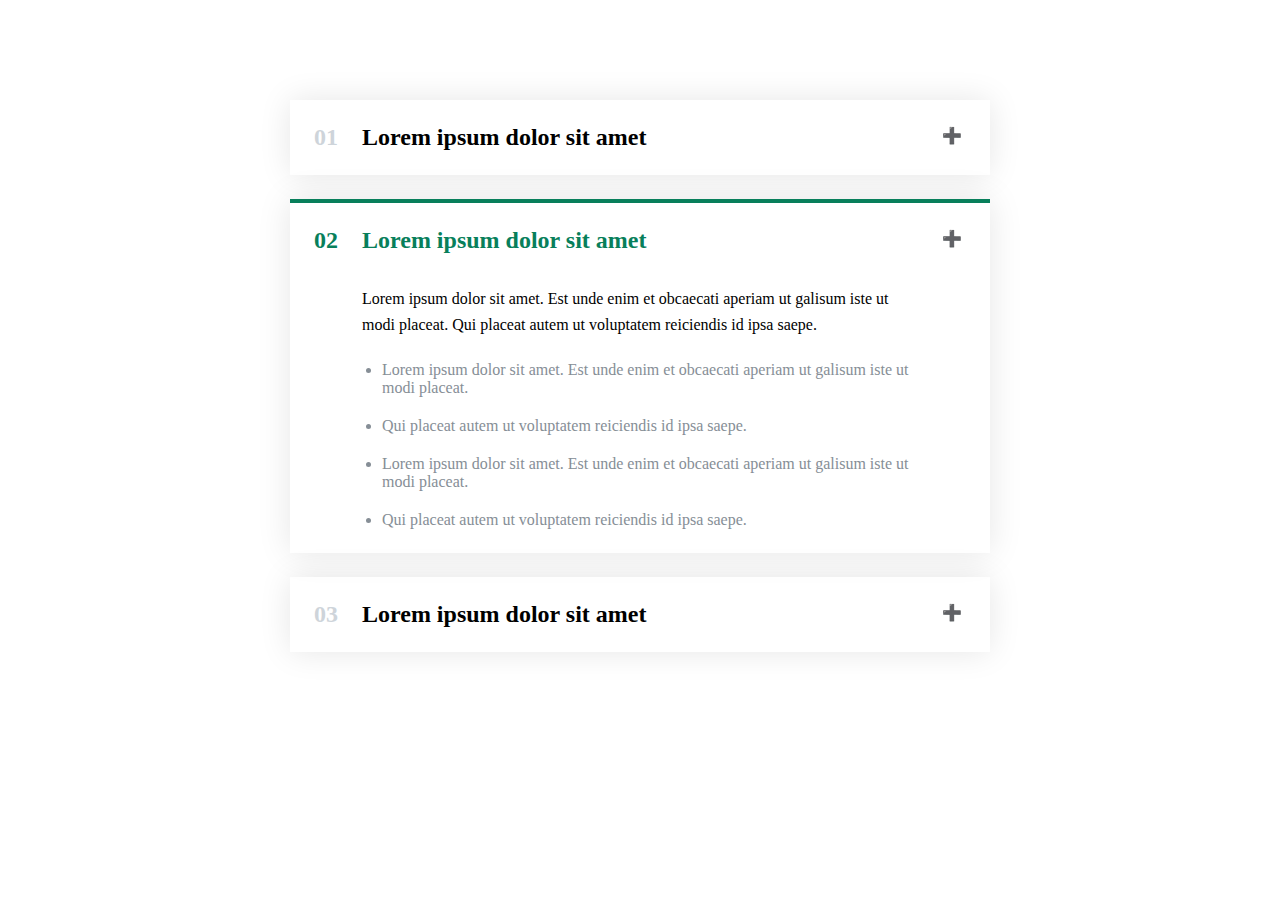
==== accordion/index.html @ c0429cf9 "Finalização do Accordion" ====
<!DOCTYPE html>
<html lang="en">
<head>
    <meta charset="UTF-8">
    <meta http-equiv="X-UA-Compatible" content="IE=edge">
    <meta name="viewport" content="width=device-width, initial-scale=1.0">

    <title>Accordion</title>

    <link rel="stylesheet" href="./style.css">

</head>
<body>

    <div class="accordion">
        <div class="item">
            <p class="number">01</p>
            <p class="text">Lorem ipsum dolor sit amet</p>
            <p class="icon">➕</p>
            <div class="hidden-box">
                <p>Lorem ipsum dolor sit amet. Est unde enim et obcaecati aperiam ut galisum iste ut modi placeat. Qui placeat autem ut voluptatem reiciendis id ipsa saepe.</p>
                <ul>
                    <li>Lorem ipsum dolor sit amet. Est unde enim et obcaecati aperiam ut galisum iste ut modi placeat.</li>
                    <li>Qui placeat autem ut voluptatem reiciendis id ipsa saepe.</li>
                    <li>Lorem ipsum dolor sit amet. Est unde enim et obcaecati aperiam ut galisum iste ut modi placeat.</li>
                    <li>Qui placeat autem ut voluptatem reiciendis id ipsa saepe.</li>
                </ul>
            </div>
        </div>

        <div class="item open">
            <p class="number">02</p>
            <p class="text">Lorem ipsum dolor sit amet</p>
            <p class="icon">➕</p>
            <div class="hidden-box">
                <p>Lorem ipsum dolor sit amet. Est unde enim et obcaecati aperiam ut galisum iste ut modi placeat. Qui placeat autem ut voluptatem reiciendis id ipsa saepe.</p>
                <ul>
                    <li>Lorem ipsum dolor sit amet. Est unde enim et obcaecati aperiam ut galisum iste ut modi placeat.</li>
                    <li>Qui placeat autem ut voluptatem reiciendis id ipsa saepe.</li>
                    <li>Lorem ipsum dolor sit amet. Est unde enim et obcaecati aperiam ut galisum iste ut modi placeat.</li>
                    <li>Qui placeat autem ut voluptatem reiciendis id ipsa saepe.</li>
                </ul>
            </div>
        </div>

        <div class="item">
            <p class="number">03</p>
            <p class="text">Lorem ipsum dolor sit amet</p>
            <p class="icon">➕</p>
            <div class="hidden-box">
                <p>Lorem ipsum dolor sit amet. Est unde enim et obcaecati aperiam ut galisum iste ut modi placeat. Qui placeat autem ut voluptatem reiciendis id ipsa saepe.</p>
                <ul>
                    <li>Lorem ipsum dolor sit amet. Est unde enim et obcaecati aperiam ut galisum iste ut modi placeat.</li>
                    <li>Qui placeat autem ut voluptatem reiciendis id ipsa saepe.</li>
                    <li>Lorem ipsum dolor sit amet. Est unde enim et obcaecati aperiam ut galisum iste ut modi placeat.</li>
                    <li>Qui placeat autem ut voluptatem reiciendis id ipsa saepe.</li>
                </ul>
            </div>
        </div>
    </div>

</body>
</html>
---- accordion/style.css ----
* {
    margin: 0;
    padding: 0;
    box-sizing: border-box;
}

.accordion {
    width: 700px;
    margin: 100px auto; /* Centraliza */

    display: flex;
    flex-direction: column;
    gap: 24px;
}

.item {
    box-shadow: 0 0 32px rgba(0,0,0,0.1);

    padding: 24px;

    display: grid;
    grid-template-columns: auto 1fr auto; /* Auto - Ocupa o espaço que precisar */
    column-gap: 24px;
    row-gap: 32px;
    align-items: center;
}

.number, .text {
    font-size: 24px;
    font-weight: bold;
}

.number {
    color: #ced4da;
}

.icon {
    width: 24px;
    height: 24px;
}

.hidden-box {
    grid-column: 2; /* Coloca a caixa na coluna 2 */
    display: none; /* Faz sumir */
}

.hidden-box p {
    line-height: 1.6;
    margin-bottom: 24px;
}

.hidden-box ul {
    color: #868e96;
    margin-left: 20px;

    display: flex;
    flex-direction: column;
    gap: 20px;
}

/* Estado Open */

.open {
    border-top: 4px solid #087f5b;
}

.open .hidden-box { /* Vai fazer aparecer o texto caso tenha a classe open */
    display: block; /* Sai de display: none */
}

.open .number, 
.open .text { /* Muda a cor do texto */
    color: #087f5b;
}
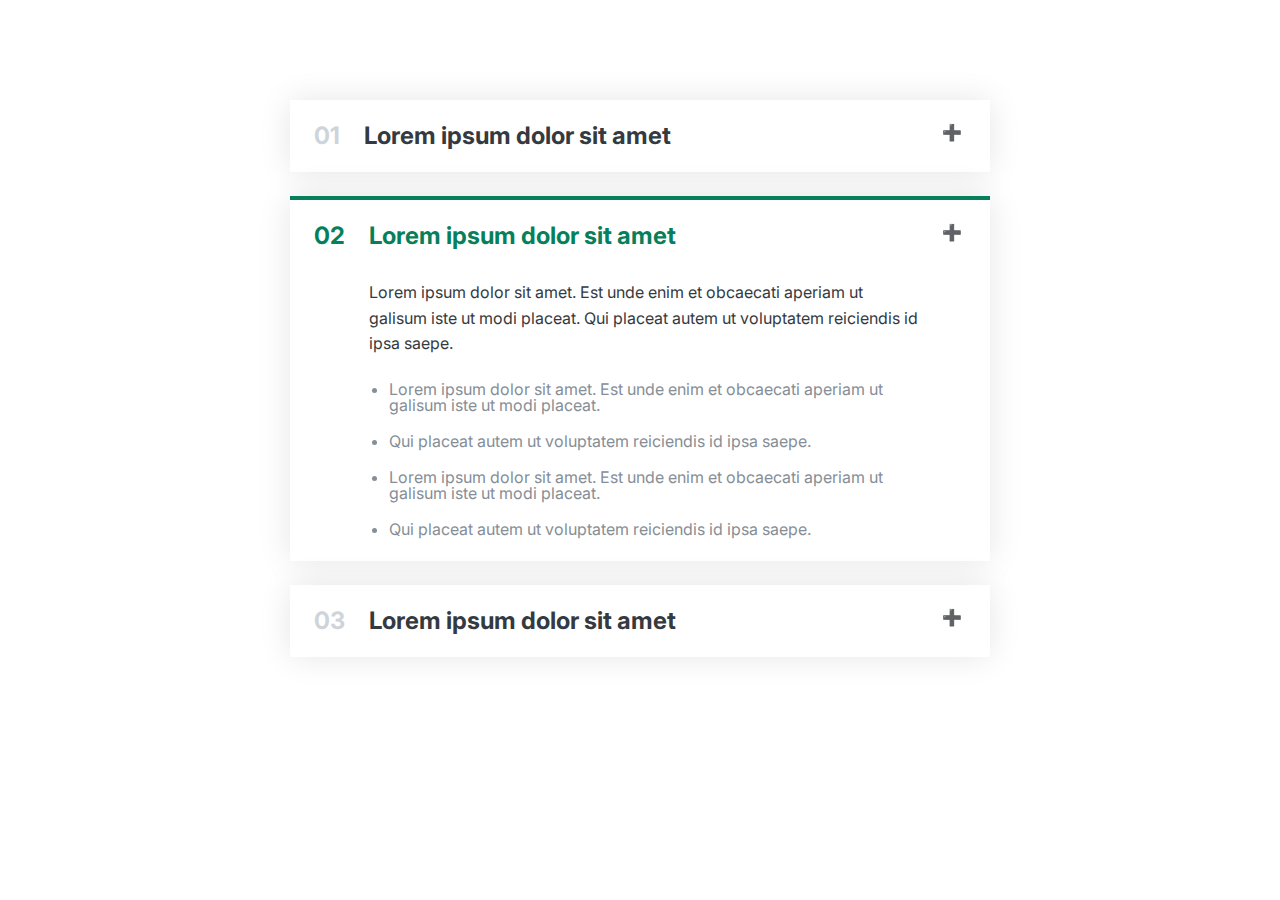
==== commit 537d23bc: "Alterações nas fontes" ====
--- a/accordion/index.html
+++ b/accordion/index.html
@@ -4,6 +4,11 @@
     <meta charset="UTF-8">
     <meta http-equiv="X-UA-Compatible" content="IE=edge">
     <meta name="viewport" content="width=device-width, initial-scale=1.0">
+
+    <link
+      href="https://fonts.googleapis.com/css2?family=Inter:wght@400;500;700&display=swap"
+      rel="stylesheet"
+    />
 
     <title>Accordion</title>
 
--- a/accordion/style.css
+++ b/accordion/style.css
@@ -3,6 +3,12 @@
     padding: 0;
     box-sizing: border-box;
 }
+
+body {
+    font-family: "Inter", sans-serif;
+    color: #343a40;
+    line-height: 1;
+  }
 
 .accordion {
     width: 700px;
